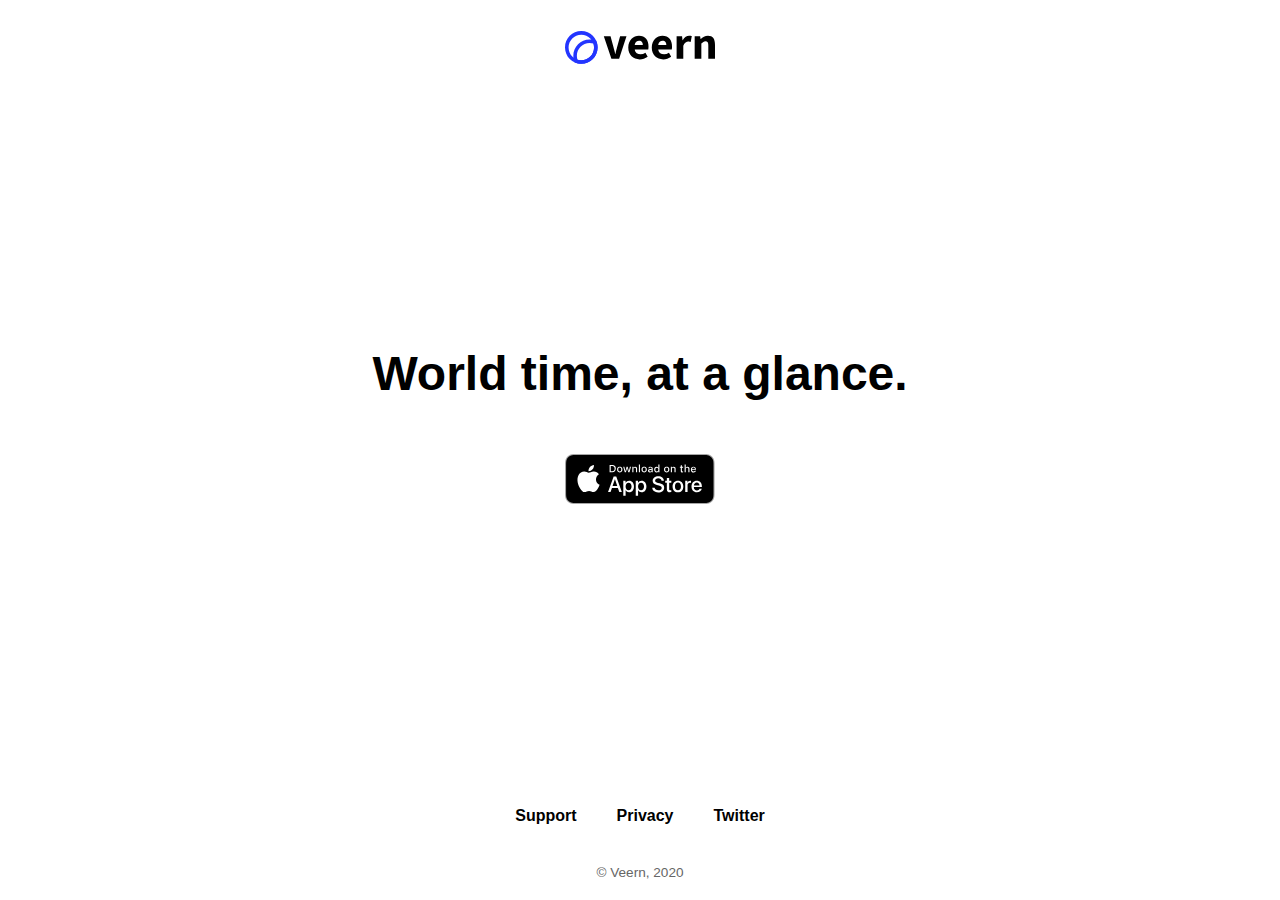
==== index.html @ 98c0ad9a "Initial commit" ====
<!DOCTYPE html>
<html>
    <head>
        <!-- title -->
        <title>Veern &mdash; World time, at a glance</title>

        <!-- meta -->
        <meta charset="utf-8">
        <meta name="viewport" content="width=device-width, initial-scale=1">

        <meta property="og:site_name" content="Veern">
        <meta property="og:title" content="Veern &mdash; World time, at a glance">
        <meta property="og:description" content="Veern is a simple and beautiful world time app that helps you connect with people anywhere in the world.">
        <meta property="og:image" content="https://veern.com/assets/social.png">
        <meta property="og:url" content="https://veern.com">

        <meta name="twitter:card" content="summary_large_image">
        <meta name="twitter:site" content="@veernhq">
        <meta name="twitter:image:alt" content="Veern. World time, at a glance.">

        <!-- stylesheets -->
        <link rel="stylesheet" href="css/style.css">
    </head>
    <body class="home">

        <nav class="header">
            <a href="/">
                <img src="./assets/veern-logo.svg" alt="Veern">
            </a>
        </nav>
        
        <section class="container content">
            <h1>World time, at a glance.</h1>
            <div class="stores">
                <div class="store-button">
                    <a target="_blank" href="https://apps.apple.com/app/apple-store/id1473469253?pt=40823800&ct=Website&mt=8">
                        <img height=50 src="./assets/appstore.svg" alt="Veern">
                    </a>
                </div>
            </div>
        </section>

        <footer class="container">
            <div class="menu">
                <div class="item">
                    <a href="mailto:hello@veern.com">Support</a>
                </div>
                <div class="item">
                    <a href="/privacy">Privacy</a>
                </div>
                <div class="item">
                    <a target="_blank" href="https://twitter.com/veernhq">Twitter</a>
                </div>
            </div>
            <div class="copy">
                © Veern, 2020
            </div>
        </footer>

    </body>
</html>
---- css/style.css ----
/* General */

html, body {
    font-family: -apple-system, "Helvetica Neue", "Helvetica", "Arial", sans-serif;
    margin: 0px;
    padding: 0px;
    color: #000000;
    background: transparent;
    -webkit-font-smoothing: antialiased;
}

.container {
    width: 90%;
    max-width: 650px;
    margin: auto;
}

a {
    font-weight: 600;
    color: #333333;
    text-decoration: none;
}

a:hover {
    text-decoration: underline;
}

/* Logo */

.header {
    width: 100%;
    height: 100px;
    display: flex;
    align-items: center;
    justify-content: center;
} 

.header img {
    width: 150px;
}

/* Home */

.home {    
    display: flex;
    flex-direction: column;
    height: 100vh;
    min-height: 500px;
}

.home .content {
    display: flex;
    flex-grow: 1;
    flex-direction: column;
    align-content: center;
    align-items: center;
    justify-content: center;
    justify-items: center;
}

.home .content h1 {
    font-size: 3em;
    font-weight: 900;
    line-height: 45px;
    text-align: center;
    margin: 0;
}

.home .content .stores {
    display: flex;
    flex-direction: row;
    flex-wrap: wrap;
    justify-content: center;
    align-items: center;
    margin-top: 50px;
}

.home .content .stores .store-button {
    margin: .5rem;
}

@media (max-width: 500px) {
    .home .content h1 {
        font-size: 2.5em;
    }
}

/* Main */

.main {
    font-size: 1em;
    color: #666666;
}

.main h1 {
    font-size: 2em;
    font-weight: bold;
    color: #000000;
}

/* Footer */

footer {
    display: flex;
    flex-direction: column;
    justify-content: center;
    padding-top: 20px;
    padding-bottom: 20px;
}

footer .menu {
    display: flex;
    flex-direction: row;
    flex-wrap: wrap;
    justify-content: center;
    align-items: center;
}

footer .menu .item {
    margin: 20px;
}

footer .menu .item a {
    color: #000000;
    text-weight: bold;
}

footer .copy {
    color: #666666;
    text-align: center;
    font-size: .85em;
    margin-top: 20px;
}
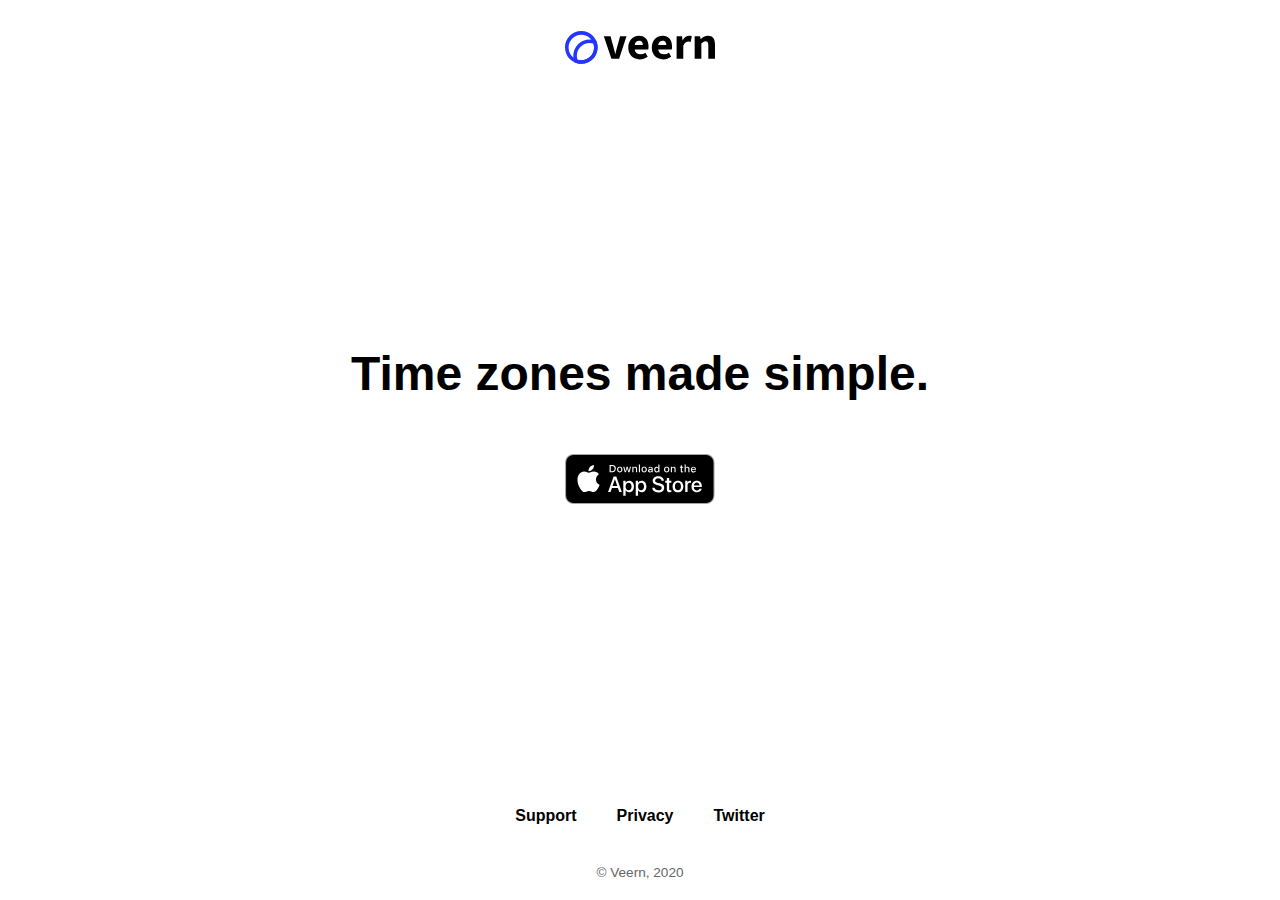
==== commit 5db58a54: "Updated headline" ====
--- a/index.html
+++ b/index.html
@@ -30,7 +30,7 @@
         </nav>
         
         <section class="container content">
-            <h1>World time, at a glance.</h1>
+            <h1>Time zones made simple.</h1>
             <div class="stores">
                 <div class="store-button">
                     <a target="_blank" href="https://apps.apple.com/app/apple-store/id1473469253?pt=40823800&ct=Website&mt=8">
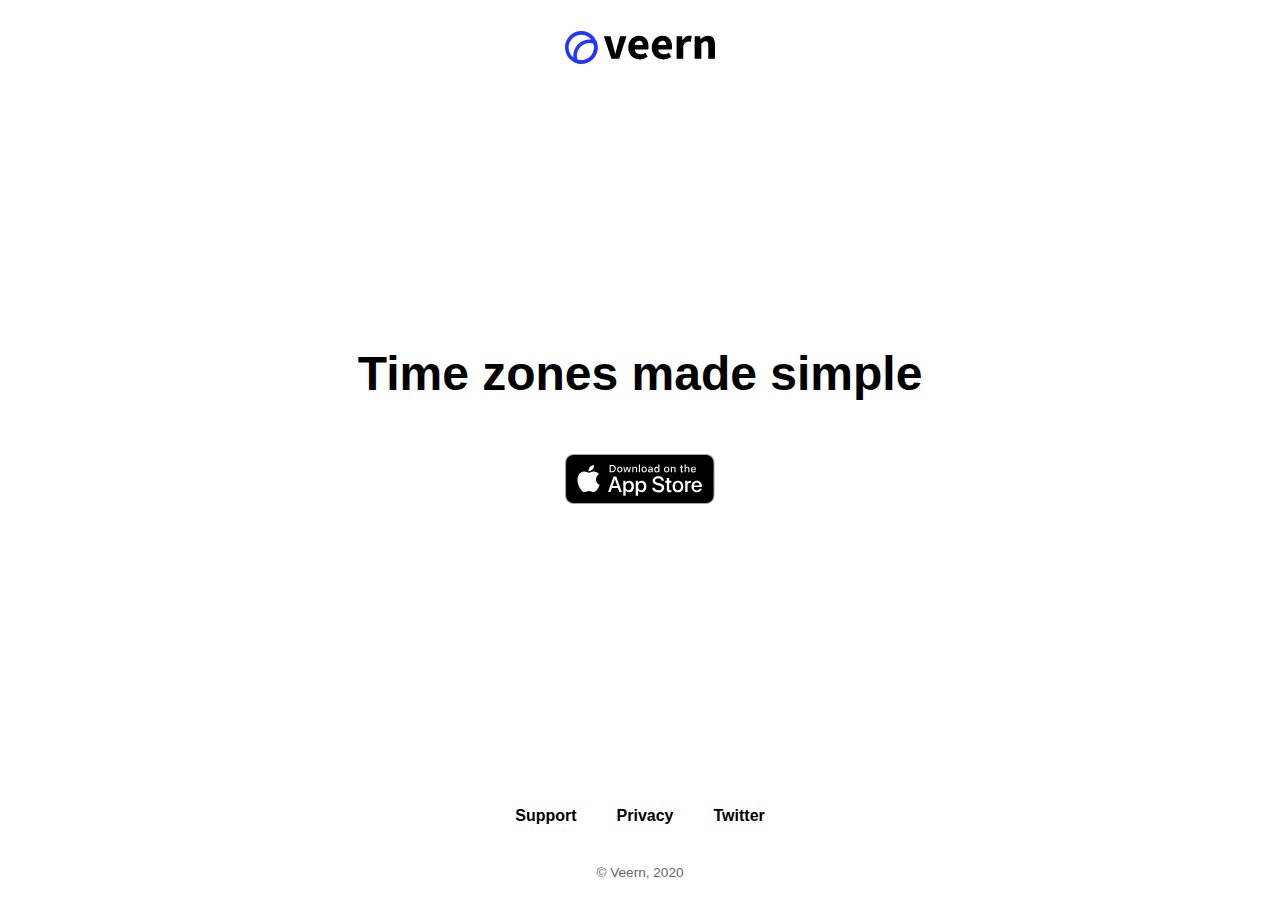
==== commit 508b7b5c: "Removed dot from headline" ====
--- a/index.html
+++ b/index.html
@@ -30,7 +30,7 @@
         </nav>
         
         <section class="container content">
-            <h1>Time zones made simple.</h1>
+            <h1>Time zones made simple</h1>
             <div class="stores">
                 <div class="store-button">
                     <a target="_blank" href="https://apps.apple.com/app/apple-store/id1473469253?pt=40823800&ct=Website&mt=8">
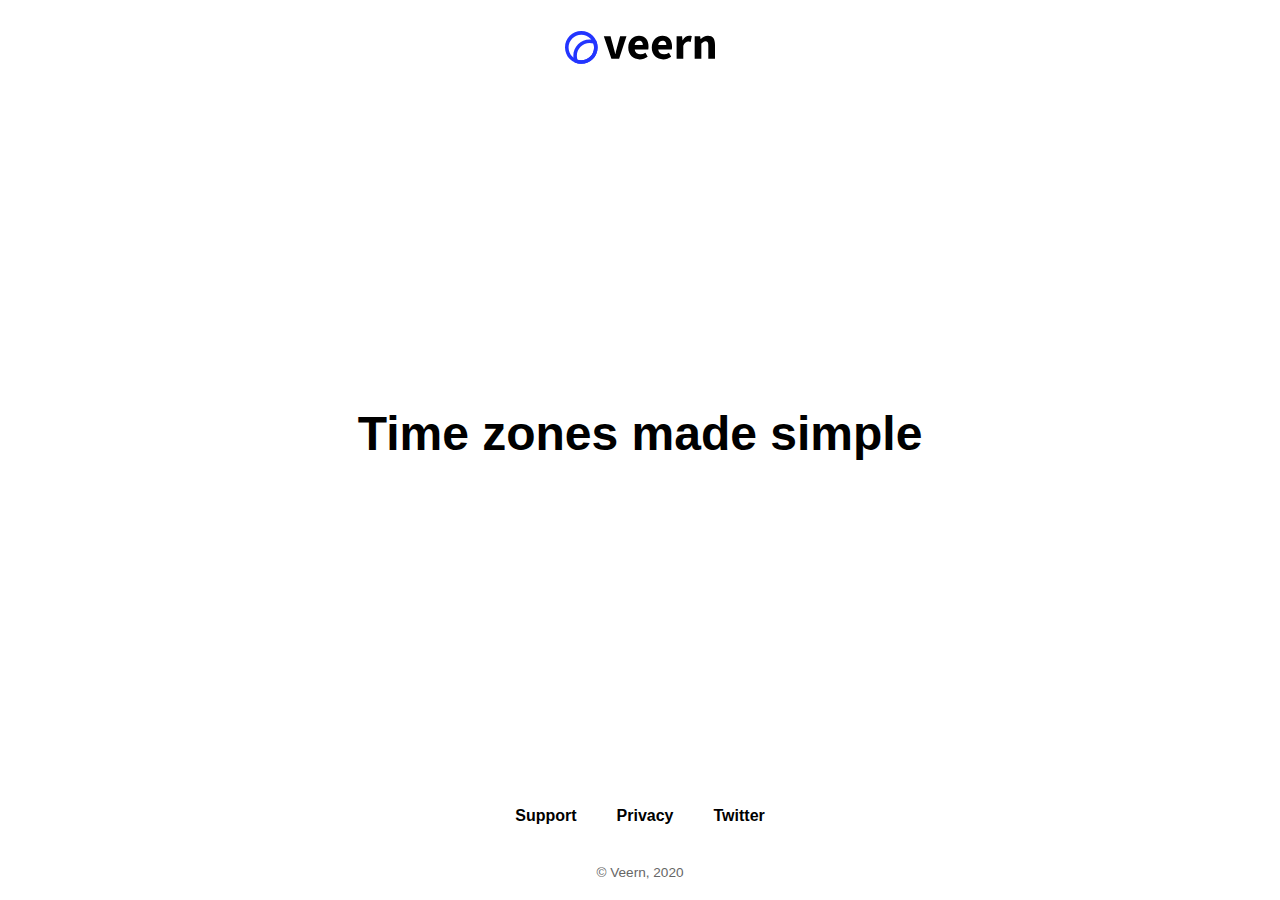
==== commit 12045a20: "Removed “Download” button" ====
--- a/index.html
+++ b/index.html
@@ -31,13 +31,6 @@
         
         <section class="container content">
             <h1>Time zones made simple</h1>
-            <div class="stores">
-                <div class="store-button">
-                    <a target="_blank" href="https://apps.apple.com/app/apple-store/id1473469253?pt=40823800&ct=Website&mt=8">
-                        <img height=50 src="./assets/appstore.svg" alt="Veern">
-                    </a>
-                </div>
-            </div>
         </section>
 
         <footer class="container">
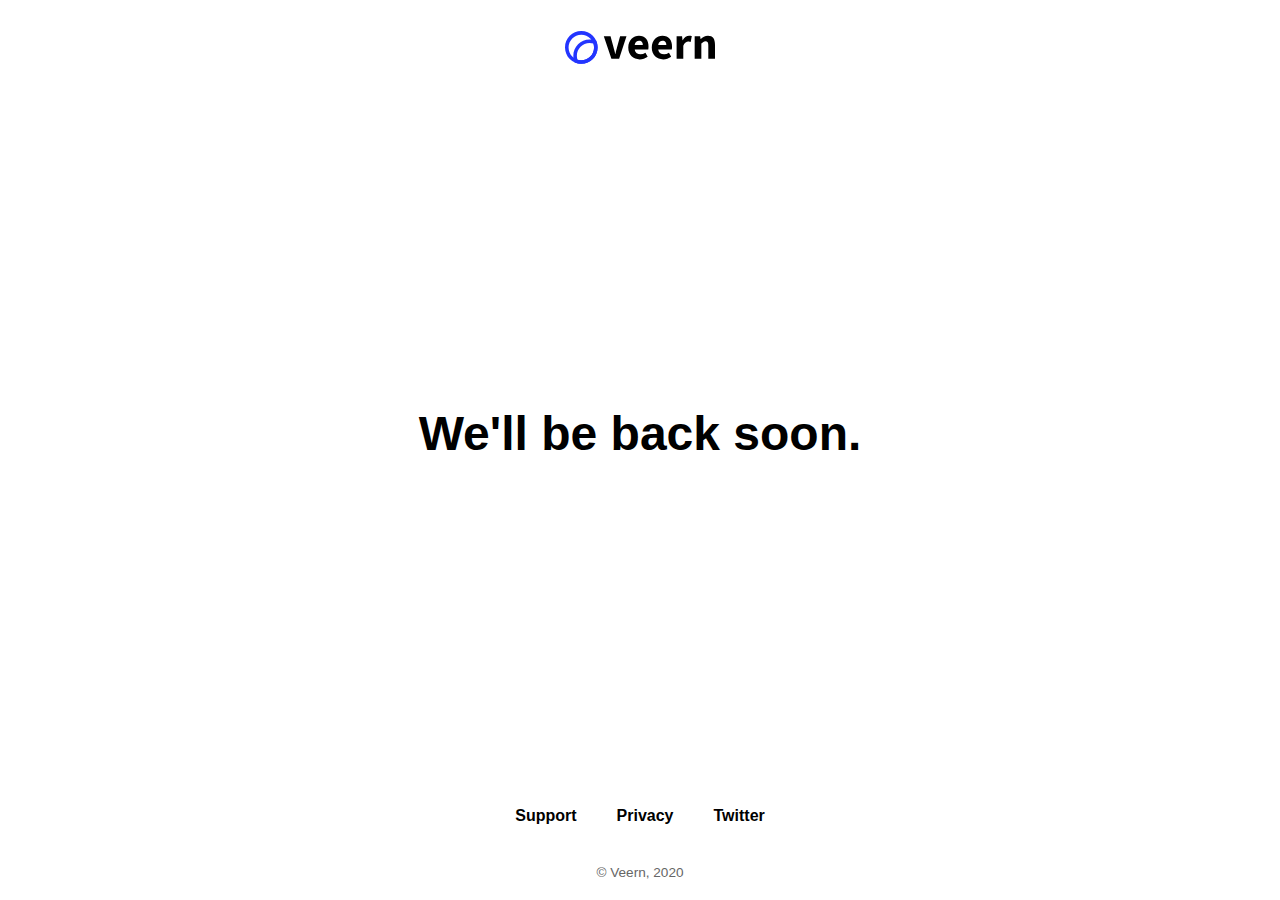
==== commit 7ca837fe: "Updated home header" ====
--- a/index.html
+++ b/index.html
@@ -30,13 +30,13 @@
         </nav>
         
         <section class="container content">
-            <h1>Time zones made simple</h1>
+            <h1>We'll be back soon.</h1>
         </section>
 
         <footer class="container">
             <div class="menu">
                 <div class="item">
-                    <a href="mailto:hello@veern.com">Support</a>
+                    <a href="mailto:veern@enric.co">Support</a>
                 </div>
                 <div class="item">
                     <a href="/privacy">Privacy</a>
